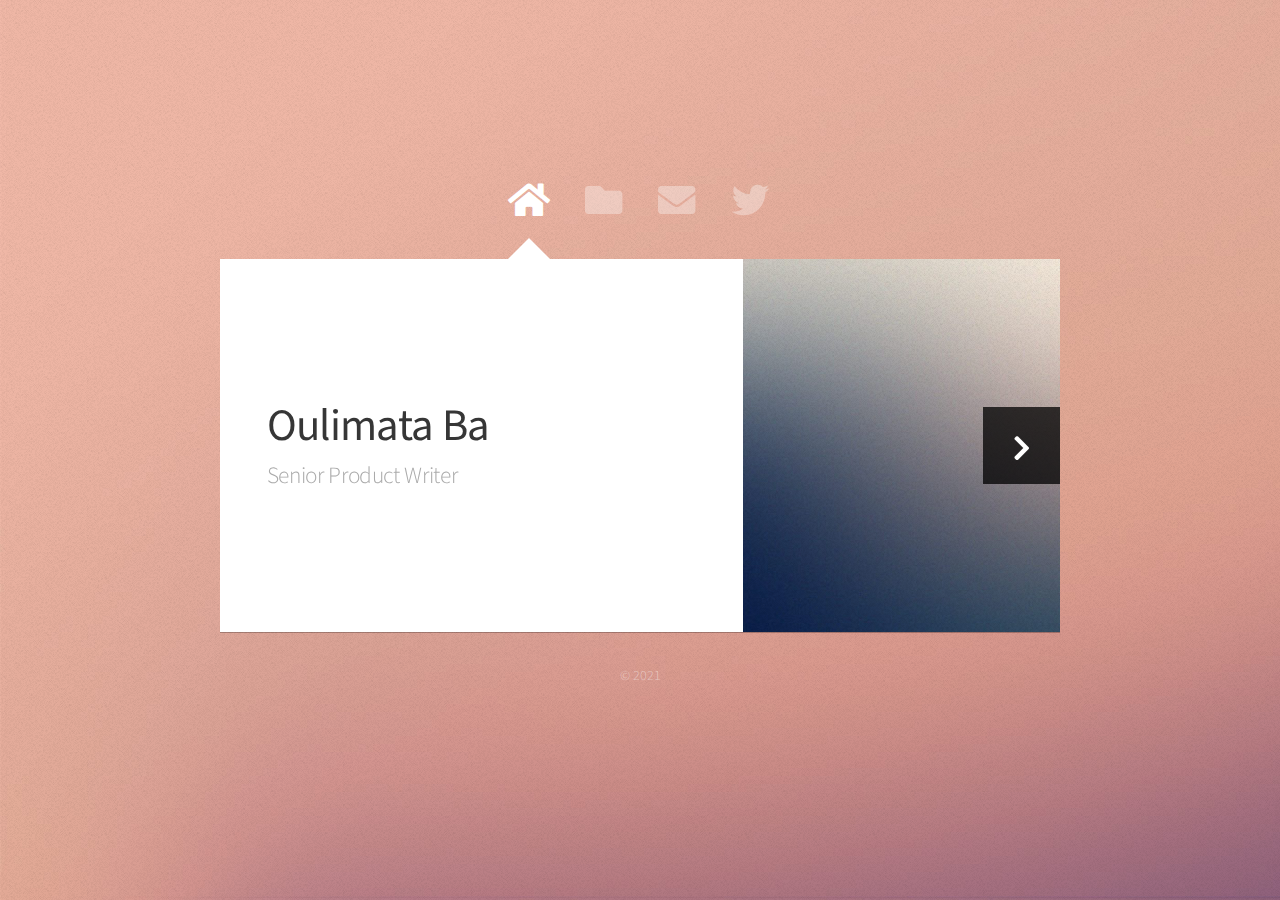
==== index.html @ 63176599 "first commit" ====
<!DOCTYPE HTML>
<html>
	<head>
		<title>Oulimata Ba</title>
		<meta charset="utf-8" />
		<meta name="viewport" content="width=device-width, initial-scale=1, user-scalable=no" />
		<link rel="stylesheet" href="assets/css/main.css" />
		<noscript><link rel="stylesheet" href="assets/css/noscript.css" /></noscript>
	</head>
	<body class="is-preload">

		<!-- Wrapper-->
			<div id="wrapper">

				<!-- Nav -->
					<nav id="nav">
						<a href="#" class="icon solid fa-home"><span>Home</span></a>
						<a href="#work" class="icon solid fa-folder"><span>Work</span></a>
						<a href="#contact" class="icon solid fa-envelope"><span>Contact</span></a>
						<a href="https://twitter.com/ajlkn" class="icon brands fa-twitter"><span>Twitter</span></a>
					</nav>

				<!-- Main -->
					<div id="main">

						<!-- Me -->
							<article id="home" class="panel intro">
								<header>
									<h1>Oulimata Ba</h1>
									<p>Senior Product Writer</p>
								</header>
								<a href="#work" class="jumplink pic">
									<span class="arrow icon solid fa-chevron-right"><span>See my work</span></span>
									<img src="images/me.jpg" alt="" />
								</a>
							</article>

						<!-- Work -->
							<article id="work" class="panel">
								<header>
									<h2>Work</h2>
								</header>
								<p>
									Phasellus enim sapien, blandit ullamcorper elementum eu, condimentum eu elit.
									Vestibulum ante ipsum primis in faucibus orci luctus et ultrices posuere cubilia
									luctus elit eget interdum.
								</p>
								<section>
									<div class="row">
										<div class="col-4 col-6-medium col-12-small">
											<a href="#" class="image fit"><img src="images/pic01.jpg" alt=""></a>
										</div>
										<div class="col-4 col-6-medium col-12-small">
											<a href="#" class="image fit"><img src="images/pic02.jpg" alt=""></a>
										</div>
										<div class="col-4 col-6-medium col-12-small">
											<a href="#" class="image fit"><img src="images/pic03.jpg" alt=""></a>
										</div>
										<div class="col-4 col-6-medium col-12-small">
											<a href="#" class="image fit"><img src="images/pic04.jpg" alt=""></a>
										</div>
										<div class="col-4 col-6-medium col-12-small">
											<a href="#" class="image fit"><img src="images/pic05.jpg" alt=""></a>
										</div>
										<div class="col-4 col-6-medium col-12-small">
											<a href="#" class="image fit"><img src="images/pic06.jpg" alt=""></a>
										</div>
										<div class="col-4 col-6-medium col-12-small">
											<a href="#" class="image fit"><img src="images/pic07.jpg" alt=""></a>
										</div>
										<div class="col-4 col-6-medium col-12-small">
											<a href="#" class="image fit"><img src="images/pic08.jpg" alt=""></a>
										</div>
										<div class="col-4 col-6-medium col-12-small">
											<a href="#" class="image fit"><img src="images/pic09.jpg" alt=""></a>
										</div>
										<div class="col-4 col-6-medium col-12-small">
											<a href="#" class="image fit"><img src="images/pic10.jpg" alt=""></a>
										</div>
										<div class="col-4 col-6-medium col-12-small">
											<a href="#" class="image fit"><img src="images/pic11.jpg" alt=""></a>
										</div>
										<div class="col-4 col-6-medium col-12-small">
											<a href="#" class="image fit"><img src="images/pic12.jpg" alt=""></a>
										</div>
									</div>
								</section>
							</article>

						<!-- Contact -->
							<article id="contact" class="panel">
								<header>
									<h2>Contact Me</h2>
								</header>
								<form action="#" method="post">
									<div>
										<div class="row">
											<div class="col-6 col-12-medium">
												<input type="text" name="name" placeholder="Name" />
											</div>
											<div class="col-6 col-12-medium">
												<input type="text" name="email" placeholder="Email" />
											</div>
											<div class="col-12">
												<input type="text" name="subject" placeholder="Subject" />
											</div>
											<div class="col-12">
												<textarea name="message" placeholder="Message" rows="6"></textarea>
											</div>
											<div class="col-12">
												<input type="submit" value="Send Message" />
											</div>
										</div>
									</div>
								</form>
							</article>

					</div>

				<!-- Footer -->
					<div id="footer">
						<ul class="copyright">
							<li>&copy; 2021</li>
						</ul>
					</div>

			</div>

		<!-- Scripts -->
			<script src="assets/js/jquery.min.js"></script>
			<script src="assets/js/browser.min.js"></script>
			<script src="assets/js/breakpoints.min.js"></script>
			<script src="assets/js/util.js"></script>
			<script src="assets/js/main.js"></script>

	</body>
</html>
---- assets/css/main.css ----
@import url("https://fonts.googleapis.com/css?family=Source+Sans+Pro:300,400,300italic,400italic");
@import url("fontawesome-all.min.css");


html, body, div, span, applet, object,
iframe, h1, h2, h3, h4, h5, h6, p, blockquote,
pre, a, abbr, acronym, address, big, cite,
code, del, dfn, em, img, ins, kbd, q, s, samp,
small, strike, strong, sub, sup, tt, var, b,
u, i, center, dl, dt, dd, ol, ul, li, fieldset,
form, label, legend, table, caption, tbody,
tfoot, thead, tr, th, td, article, aside,
canvas, details, embed, figure, figcaption,
footer, header, hgroup, menu, nav, output, ruby,
section, summary, time, mark, audio, video {
	margin: 0;
	padding: 0;
	border: 0;
	font-size: 100%;
	font: inherit;
	vertical-align: baseline;}

article, aside, details, figcaption, figure,
footer, header, hgroup, menu, nav, section {
	display: block;}

body {
	line-height: 1;
}

ol, ul {
	list-style: none;
}

blockquote, q {
	quotes: none;
}

	blockquote:before, blockquote:after, q:before, q:after {
		content: '';
		content: none;
	}

table {
	border-collapse: collapse;
	border-spacing: 0;
}

body {
	-webkit-text-size-adjust: none;
}

mark {
	background-color: transparent;
	color: inherit;
}

input::-moz-focus-inner {
	border: 0;
	padding: 0;
}

input, select, textarea {
	-moz-appearance: none;
	-webkit-appearance: none;
	-ms-appearance: none;
	appearance: none;
}

/* Row */

	.row {
		display: flex;
		flex-wrap: wrap;
		box-sizing: border-box;
		align-items: stretch;
	}

		.row > * {
			box-sizing: border-box;
		}

		.row.gtr-uniform > * > :last-child {
			margin-bottom: 0;
		}

		.row.aln-left {
			justify-content: flex-start;
		}

		.row.aln-center {
			justify-content: center;
		}

		.row.aln-right {
			justify-content: flex-end;
		}

		.row.aln-top {
			align-items: flex-start;
		}

		.row.aln-middle {
			align-items: center;
		}

		.row.aln-bottom {
			align-items: flex-end;
		}

		.row > .imp {
			order: -1;
		}

		.row > .col-1 {
			width: 8.33333%;
		}

		.row > .off-1 {
			margin-left: 8.33333%;
		}

		.row > .col-2 {
			width: 16.66667%;
		}

		.row > .off-2 {
			margin-left: 16.66667%;
		}

		.row > .col-3 {
			width: 25%;
		}

		.row > .off-3 {
			margin-left: 25%;
		}

		.row > .col-4 {
			width: 33.33333%;
		}

		.row > .off-4 {
			margin-left: 33.33333%;
		}

		.row > .col-5 {
			width: 41.66667%;
		}

		.row > .off-5 {
			margin-left: 41.66667%;
		}

		.row > .col-6 {
			width: 50%;
		}

		.row > .off-6 {
			margin-left: 50%;
		}

		.row > .col-7 {
			width: 58.33333%;
		}

		.row > .off-7 {
			margin-left: 58.33333%;
		}

		.row > .col-8 {
			width: 66.66667%;
		}

		.row > .off-8 {
			margin-left: 66.66667%;
		}

		.row > .col-9 {
			width: 75%;
		}

		.row > .off-9 {
			margin-left: 75%;
		}

		.row > .col-10 {
			width: 83.33333%;
		}

		.row > .off-10 {
			margin-left: 83.33333%;
		}

		.row > .col-11 {
			width: 91.66667%;
		}

		.row > .off-11 {
			margin-left: 91.66667%;
		}

		.row > .col-12 {
			width: 100%;
		}

		.row > .off-12 {
			margin-left: 100%;
		}

		.row.gtr-0 {
			margin-top: 0em;
			margin-left: 0em;
		}

			.row.gtr-0 > * {
				padding: 0em 0 0 0em;
			}

			.row.gtr-0.gtr-uniform {
				margin-top: 0em;
			}

				.row.gtr-0.gtr-uniform > * {
					padding-top: 0em;
				}

		.row.gtr-25 {
			margin-top: -0.3125em;
			margin-left: -0.3125em;
		}

			.row.gtr-25 > * {
				padding: 0.3125em 0 0 0.3125em;
			}

			.row.gtr-25.gtr-uniform {
				margin-top: -0.3125em;
			}

				.row.gtr-25.gtr-uniform > * {
					padding-top: 0.3125em;
				}

		.row.gtr-50 {
			margin-top: -0.625em;
			margin-left: -0.625em;
		}

			.row.gtr-50 > * {
				padding: 0.625em 0 0 0.625em;
			}

			.row.gtr-50.gtr-uniform {
				margin-top: -0.625em;
			}

				.row.gtr-50.gtr-uniform > * {
					padding-top: 0.625em;
				}

		.row {
			margin-top: -1.25em;
			margin-left: -1.25em;
		}

			.row > * {
				padding: 1.25em 0 0 1.25em;
			}

			.row.gtr-uniform {
				margin-top: -1.25em;
			}

				.row.gtr-uniform > * {
					padding-top: 1.25em;
				}

		.row.gtr-150 {
			margin-top: -1.875em;
			margin-left: -1.875em;
		}

			.row.gtr-150 > * {
				padding: 1.875em 0 0 1.875em;
			}

			.row.gtr-150.gtr-uniform {
				margin-top: -1.875em;
			}

				.row.gtr-150.gtr-uniform > * {
					padding-top: 1.875em;
				}

		.row.gtr-200 {
			margin-top: -2.5em;
			margin-left: -2.5em;
		}

			.row.gtr-200 > * {
				padding: 2.5em 0 0 2.5em;
			}

			.row.gtr-200.gtr-uniform {
				margin-top: -2.5em;
			}

				.row.gtr-200.gtr-uniform > * {
					padding-top: 2.5em;
				}

		@media screen and (max-width: 1680px) {

			.row {
				display: flex;
				flex-wrap: wrap;
				box-sizing: border-box;
				align-items: stretch;
			}

				.row > * {
					box-sizing: border-box;
				}

				.row.gtr-uniform > * > :last-child {
					margin-bottom: 0;
				}

				.row.aln-left {
					justify-content: flex-start;
				}

				.row.aln-center {
					justify-content: center;
				}

				.row.aln-right {
					justify-content: flex-end;
				}

				.row.aln-top {
					align-items: flex-start;
				}

				.row.aln-middle {
					align-items: center;
				}

				.row.aln-bottom {
					align-items: flex-end;
				}

				.row > .imp-xlarge {
					order: -1;
				}

				.row > .col-1-xlarge {
					width: 8.33333%;
				}

				.row > .off-1-xlarge {
					margin-left: 8.33333%;
				}

				.row > .col-2-xlarge {
					width: 16.66667%;
				}

				.row > .off-2-xlarge {
					margin-left: 16.66667%;
				}

				.row > .col-3-xlarge {
					width: 25%;
				}

				.row > .off-3-xlarge {
					margin-left: 25%;
				}

				.row > .col-4-xlarge {
					width: 33.33333%;
				}

				.row > .off-4-xlarge {
					margin-left: 33.33333%;
				}

				.row > .col-5-xlarge {
					width: 41.66667%;
				}

				.row > .off-5-xlarge {
					margin-left: 41.66667%;
				}

				.row > .col-6-xlarge {
					width: 50%;
				}

				.row > .off-6-xlarge {
					margin-left: 50%;
				}

				.row > .col-7-xlarge {
					width: 58.33333%;
				}

				.row > .off-7-xlarge {
					margin-left: 58.33333%;
				}

				.row > .col-8-xlarge {
					width: 66.66667%;
				}

				.row > .off-8-xlarge {
					margin-left: 66.66667%;
				}

				.row > .col-9-xlarge {
					width: 75%;
				}

				.row > .off-9-xlarge {
					margin-left: 75%;
				}

				.row > .col-10-xlarge {
					width: 83.33333%;
				}

				.row > .off-10-xlarge {
					margin-left: 83.33333%;
				}

				.row > .col-11-xlarge {
					width: 91.66667%;
				}

				.row > .off-11-xlarge {
					margin-left: 91.66667%;
				}

				.row > .col-12-xlarge {
					width: 100%;
				}

				.row > .off-12-xlarge {
					margin-left: 100%;
				}

				.row.gtr-0 {
					margin-top: 0em;
					margin-left: 0em;
				}

					.row.gtr-0 > * {
						padding: 0em 0 0 0em;
					}

					.row.gtr-0.gtr-uniform {
						margin-top: 0em;
					}

						.row.gtr-0.gtr-uniform > * {
							padding-top: 0em;
						}

				.row.gtr-25 {
					margin-top: -0.3125em;
					margin-left: -0.3125em;
				}

					.row.gtr-25 > * {
						padding: 0.3125em 0 0 0.3125em;
					}

					.row.gtr-25.gtr-uniform {
						margin-top: -0.3125em;
					}

						.row.gtr-25.gtr-uniform > * {
							padding-top: 0.3125em;
						}

				.row.gtr-50 {
					margin-top: -0.625em;
					margin-left: -0.625em;
				}

					.row.gtr-50 > * {
						padding: 0.625em 0 0 0.625em;
					}

					.row.gtr-50.gtr-uniform {
						margin-top: -0.625em;
					}

						.row.gtr-50.gtr-uniform > * {
							padding-top: 0.625em;
						}

				.row {
					margin-top: -1.25em;
					margin-left: -1.25em;
				}

					.row > * {
						padding: 1.25em 0 0 1.25em;
					}

					.row.gtr-uniform {
						margin-top: -1.25em;
					}

						.row.gtr-uniform > * {
							padding-top: 1.25em;
						}

				.row.gtr-150 {
					margin-top: -1.875em;
					margin-left: -1.875em;
				}

					.row.gtr-150 > * {
						padding: 1.875em 0 0 1.875em;
					}

					.row.gtr-150.gtr-uniform {
						margin-top: -1.875em;
					}

						.row.gtr-150.gtr-uniform > * {
							padding-top: 1.875em;
						}

				.row.gtr-200 {
					margin-top: -2.5em;
					margin-left: -2.5em;
				}

					.row.gtr-200 > * {
						padding: 2.5em 0 0 2.5em;
					}

					.row.gtr-200.gtr-uniform {
						margin-top: -2.5em;
					}

						.row.gtr-200.gtr-uniform > * {
							padding-top: 2.5em;
						}

		}

		@media screen and (max-width: 1280px) {

			.row {
				display: flex;
				flex-wrap: wrap;
				box-sizing: border-box;
				align-items: stretch;
			}

				.row > * {
					box-sizing: border-box;
				}

				.row.gtr-uniform > * > :last-child {
					margin-bottom: 0;
				}

				.row.aln-left {
					justify-content: flex-start;
				}

				.row.aln-center {
					justify-content: center;
				}

				.row.aln-right {
					justify-content: flex-end;
				}

				.row.aln-top {
					align-items: flex-start;
				}

				.row.aln-middle {
					align-items: center;
				}

				.row.aln-bottom {
					align-items: flex-end;
				}

				.row > .imp-large {
					order: -1;
				}

				.row > .col-1-large {
					width: 8.33333%;
				}

				.row > .off-1-large {
					margin-left: 8.33333%;
				}

				.row > .col-2-large {
					width: 16.66667%;
				}

				.row > .off-2-large {
					margin-left: 16.66667%;
				}

				.row > .col-3-large {
					width: 25%;
				}

				.row > .off-3-large {
					margin-left: 25%;
				}

				.row > .col-4-large {
					width: 33.33333%;
				}

				.row > .off-4-large {
					margin-left: 33.33333%;
				}

				.row > .col-5-large {
					width: 41.66667%;
				}

				.row > .off-5-large {
					margin-left: 41.66667%;
				}

				.row > .col-6-large {
					width: 50%;
				}

				.row > .off-6-large {
					margin-left: 50%;
				}

				.row > .col-7-large {
					width: 58.33333%;
				}

				.row > .off-7-large {
					margin-left: 58.33333%;
				}

				.row > .col-8-large {
					width: 66.66667%;
				}

				.row > .off-8-large {
					margin-left: 66.66667%;
				}

				.row > .col-9-large {
					width: 75%;
				}

				.row > .off-9-large {
					margin-left: 75%;
				}

				.row > .col-10-large {
					width: 83.33333%;
				}

				.row > .off-10-large {
					margin-left: 83.33333%;
				}

				.row > .col-11-large {
					width: 91.66667%;
				}

				.row > .off-11-large {
					margin-left: 91.66667%;
				}

				.row > .col-12-large {
					width: 100%;
				}

				.row > .off-12-large {
					margin-left: 100%;
				}

				.row.gtr-0 {
					margin-top: 0em;
					margin-left: 0em;
				}

					.row.gtr-0 > * {
						padding: 0em 0 0 0em;
					}

					.row.gtr-0.gtr-uniform {
						margin-top: 0em;
					}

						.row.gtr-0.gtr-uniform > * {
							padding-top: 0em;
						}

				.row.gtr-25 {
					margin-top: -0.3125em;
					margin-left: -0.3125em;
				}

					.row.gtr-25 > * {
						padding: 0.3125em 0 0 0.3125em;
					}

					.row.gtr-25.gtr-uniform {
						margin-top: -0.3125em;
					}

						.row.gtr-25.gtr-uniform > * {
							padding-top: 0.3125em;
						}

				.row.gtr-50 {
					margin-top: -0.625em;
					margin-left: -0.625em;
				}

					.row.gtr-50 > * {
						padding: 0.625em 0 0 0.625em;
					}

					.row.gtr-50.gtr-uniform {
						margin-top: -0.625em;
					}

						.row.gtr-50.gtr-uniform > * {
							padding-top: 0.625em;
						}

				.row {
					margin-top: -1.25em;
					margin-left: -1.25em;
				}

					.row > * {
						padding: 1.25em 0 0 1.25em;
					}

					.row.gtr-uniform {
						margin-top: -1.25em;
					}

						.row.gtr-uniform > * {
							padding-top: 1.25em;
						}

				.row.gtr-150 {
					margin-top: -1.875em;
					margin-left: -1.875em;
				}

					.row.gtr-150 > * {
						padding: 1.875em 0 0 1.875em;
					}

					.row.gtr-150.gtr-uniform {
						margin-top: -1.875em;
					}

						.row.gtr-150.gtr-uniform > * {
							padding-top: 1.875em;
						}

				.row.gtr-200 {
					margin-top: -2.5em;
					margin-left: -2.5em;
				}

					.row.gtr-200 > * {
						padding: 2.5em 0 0 2.5em;
					}

					.row.gtr-200.gtr-uniform {
						margin-top: -2.5em;
					}

						.row.gtr-200.gtr-uniform > * {
							padding-top: 2.5em;
						}

		}

		@media screen and (max-width: 980px) {

			.row {
				display: flex;
				flex-wrap: wrap;
				box-sizing: border-box;
				align-items: stretch;
			}

				.row > * {
					box-sizing: border-box;
				}

				.row.gtr-uniform > * > :last-child {
					margin-bottom: 0;
				}

				.row.aln-left {
					justify-content: flex-start;
				}

				.row.aln-center {
					justify-content: center;
				}

				.row.aln-right {
					justify-content: flex-end;
				}

				.row.aln-top {
					align-items: flex-start;
				}

				.row.aln-middle {
					align-items: center;
				}

				.row.aln-bottom {
					align-items: flex-end;
				}

				.row > .imp-medium {
					order: -1;
				}

				.row > .col-1-medium {
					width: 8.33333%;
				}

				.row > .off-1-medium {
					margin-left: 8.33333%;
				}

				.row > .col-2-medium {
					width: 16.66667%;
				}

				.row > .off-2-medium {
					margin-left: 16.66667%;
				}

				.row > .col-3-medium {
					width: 25%;
				}

				.row > .off-3-medium {
					margin-left: 25%;
				}

				.row > .col-4-medium {
					width: 33.33333%;
				}

				.row > .off-4-medium {
					margin-left: 33.33333%;
				}

				.row > .col-5-medium {
					width: 41.66667%;
				}

				.row > .off-5-medium {
					margin-left: 41.66667%;
				}

				.row > .col-6-medium {
					width: 50%;
				}

				.row > .off-6-medium {
					margin-left: 50%;
				}

				.row > .col-7-medium {
					width: 58.33333%;
				}

				.row > .off-7-medium {
					margin-left: 58.33333%;
				}

				.row > .col-8-medium {
					width: 66.66667%;
				}

				.row > .off-8-medium {
					margin-left: 66.66667%;
				}

				.row > .col-9-medium {
					width: 75%;
				}

				.row > .off-9-medium {
					margin-left: 75%;
				}

				.row > .col-10-medium {
					width: 83.33333%;
				}

				.row > .off-10-medium {
					margin-left: 83.33333%;
				}

				.row > .col-11-medium {
					width: 91.66667%;
				}

				.row > .off-11-medium {
					margin-left: 91.66667%;
				}

				.row > .col-12-medium {
					width: 100%;
				}

				.row > .off-12-medium {
					margin-left: 100%;
				}

				.row.gtr-0 {
					margin-top: 0em;
					margin-left: 0em;
				}

					.row.gtr-0 > * {
						padding: 0em 0 0 0em;
					}

					.row.gtr-0.gtr-uniform {
						margin-top: 0em;
					}

						.row.gtr-0.gtr-uniform > * {
							padding-top: 0em;
						}

				.row.gtr-25 {
					margin-top: -0.3125em;
					margin-left: -0.3125em;
				}

					.row.gtr-25 > * {
						padding: 0.3125em 0 0 0.3125em;
					}

					.row.gtr-25.gtr-uniform {
						margin-top: -0.3125em;
					}

						.row.gtr-25.gtr-uniform > * {
							padding-top: 0.3125em;
						}

				.row.gtr-50 {
					margin-top: -0.625em;
					margin-left: -0.625em;
				}

					.row.gtr-50 > * {
						padding: 0.625em 0 0 0.625em;
					}

					.row.gtr-50.gtr-uniform {
						margin-top: -0.625em;
					}

						.row.gtr-50.gtr-uniform > * {
							padding-top: 0.625em;
						}

				.row {
					margin-top: -1.25em;
					margin-left: -1.25em;
				}

					.row > * {
						padding: 1.25em 0 0 1.25em;
					}

					.row.gtr-uniform {
						margin-top: -1.25em;
					}

						.row.gtr-uniform > * {
							padding-top: 1.25em;
						}

				.row.gtr-150 {
					margin-top: -1.875em;
					margin-left: -1.875em;
				}

					.row.gtr-150 > * {
						padding: 1.875em 0 0 1.875em;
					}

					.row.gtr-150.gtr-uniform {
						margin-top: -1.875em;
					}

						.row.gtr-150.gtr-uniform > * {
							padding-top: 1.875em;
						}

				.row.gtr-200 {
					margin-top: -2.5em;
					margin-left: -2.5em;
				}

					.row.gtr-200 > * {
						padding: 2.5em 0 0 2.5em;
					}

					.row.gtr-200.gtr-uniform {
						margin-top: -2.5em;
					}

						.row.gtr-200.gtr-uniform > * {
							padding-top: 2.5em;
						}

		}

		@media screen and (max-width: 736px) {

			.row {
				display: flex;
				flex-wrap: wrap;
				box-sizing: border-box;
				align-items: stretch;
			}

				.row > * {
					box-sizing: border-box;
				}

				.row.gtr-uniform > * > :last-child {
					margin-bottom: 0;
				}

				.row.aln-left {
					justify-content: flex-start;
				}

				.row.aln-center {
					justify-content: center;
				}

				.row.aln-right {
					justify-content: flex-end;
				}

				.row.aln-top {
					align-items: flex-start;
				}

				.row.aln-middle {
					align-items: center;
				}

				.row.aln-bottom {
					align-items: flex-end;
				}

				.row > .imp-small {
					order: -1;
				}

				.row > .col-1-small {
					width: 8.33333%;
				}

				.row > .off-1-small {
					margin-left: 8.33333%;
				}

				.row > .col-2-small {
					width: 16.66667%;
				}

				.row > .off-2-small {
					margin-left: 16.66667%;
				}

				.row > .col-3-small {
					width: 25%;
				}

				.row > .off-3-small {
					margin-left: 25%;
				}

				.row > .col-4-small {
					width: 33.33333%;
				}

				.row > .off-4-small {
					margin-left: 33.33333%;
				}

				.row > .col-5-small {
					width: 41.66667%;
				}

				.row > .off-5-small {
					margin-left: 41.66667%;
				}

				.row > .col-6-small {
					width: 50%;
				}

				.row > .off-6-small {
					margin-left: 50%;
				}

				.row > .col-7-small {
					width: 58.33333%;
				}

				.row > .off-7-small {
					margin-left: 58.33333%;
				}

				.row > .col-8-small {
					width: 66.66667%;
				}

				.row > .off-8-small {
					margin-left: 66.66667%;
				}

				.row > .col-9-small {
					width: 75%;
				}

				.row > .off-9-small {
					margin-left: 75%;
				}

				.row > .col-10-small {
					width: 83.33333%;
				}

				.row > .off-10-small {
					margin-left: 83.33333%;
				}

				.row > .col-11-small {
					width: 91.66667%;
				}

				.row > .off-11-small {
					margin-left: 91.66667%;
				}

				.row > .col-12-small {
					width: 100%;
				}

				.row > .off-12-small {
					margin-left: 100%;
				}

				.row.gtr-0 {
					margin-top: 0em;
					margin-left: 0em;
				}

					.row.gtr-0 > * {
						padding: 0em 0 0 0em;
					}

					.row.gtr-0.gtr-uniform {
						margin-top: 0em;
					}

						.row.gtr-0.gtr-uniform > * {
							padding-top: 0em;
						}

				.row.gtr-25 {
					margin-top: -0.3125em;
					margin-left: -0.3125em;
				}

					.row.gtr-25 > * {
						padding: 0.3125em 0 0 0.3125em;
					}

					.row.gtr-25.gtr-uniform {
						margin-top: -0.3125em;
					}

						.row.gtr-25.gtr-uniform > * {
							padding-top: 0.3125em;
						}

				.row.gtr-50 {
					margin-top: -0.625em;
					margin-left: -0.625em;
				}

					.row.gtr-50 > * {
						padding: 0.625em 0 0 0.625em;
					}

					.row.gtr-50.gtr-uniform {
						margin-top: -0.625em;
					}

						.row.gtr-50.gtr-uniform > * {
							padding-top: 0.625em;
						}

				.row {
					margin-top: -1.25em;
					margin-left: -1.25em;
				}

					.row > * {
						padding: 1.25em 0 0 1.25em;
					}

					.row.gtr-uniform {
						margin-top: -1.25em;
					}

						.row.gtr-uniform > * {
							padding-top: 1.25em;
						}

				.row.gtr-150 {
					margin-top: -1.875em;
					margin-left: -1.875em;
				}

					.row.gtr-150 > * {
						padding: 1.875em 0 0 1.875em;
					}

					.row.gtr-150.gtr-uniform {
						margin-top: -1.875em;
					}

						.row.gtr-150.gtr-uniform > * {
							padding-top: 1.875em;
						}

				.row.gtr-200 {
					margin-top: -2.5em;
					margin-left: -2.5em;
				}

					.row.gtr-200 > * {
						padding: 2.5em 0 0 2.5em;
					}

					.row.gtr-200.gtr-uniform {
						margin-top: -2.5em;
					}

						.row.gtr-200.gtr-uniform > * {
							padding-top: 2.5em;
						}

		}

/* Basic */

	html {
		box-sizing: border-box;
	}

	*, *:before, *:after {
		box-sizing: inherit;
	}

	body {
		background-image: url("images/overlay.png"), url("images/bg.jpg");
		background-repeat: repeat, no-repeat;
		background-size: auto, 100% 100%;
		background-attachment: fixed;
		overflow-y: scroll;
	}

		body.is-preload *, body.is-preload *:before, body.is-preload *:after {
			-moz-animation: none !important;
			-webkit-animation: none !important;
			-ms-animation: none !important;
			animation: none !important;
			-moz-transition: none !important;
			-webkit-transition: none !important;
			-ms-transition: none !important;
			transition: none !important;
		}

	body, input, textarea, select {
		font-family: 'Source Sans Pro', sans-serif;
		font-weight: 300;
		color: #777777;
		font-size: 20pt;
		line-height: 1.75em;
	}

		@media screen and (max-width: 1680px) {

			body, input, textarea, select {
				font-size: 15pt;
			}

		}

		@media screen and (max-width: 1280px) {

			body, input, textarea, select {
				font-size: 14pt;
			}

		}

		@media screen and (max-width: 736px) {

			body, input, textarea, select {
				font-size: 12pt;
			}

		}

		@media screen and (max-width: 360px) {

			body, input, textarea, select {
				font-size: 11pt;
			}

		}

	strong, b, h1, h2, h3, h4, h5, h6 {
		font-weight: 400;
		color: #363636;
	}

	h1 {
		font-size: 2.4em;
		letter-spacing: -0.015em;
	}

	h2 {
		font-size: 1.8em;
		letter-spacing: -0.015em;
	}

	h3, h4, h5, h6 {
		font-size: 1.25em;
		letter-spacing: -0.015em;
	}

	@media screen and (max-width: 736px) {

		h1 {
			font-size: 1.75em;
		}

		h2 {
			font-size: 1.375em;
		}

		h3, h4, h5, h6 {
			font-size: 1em;
		}

	}

	blockquote {
		border-left: solid 0.5em #ddd;
		padding: 1em 0 1em 2em;
		font-style: italic;
	}

	em, i {
		font-style: italic;
	}

	hr {
		border: 0;
		border-top: solid 1px #ddd;
		padding: 1.5em 0 0 0;
		margin: 1.75em 0 0 0;
	}

	sub {
		position: relative;
		top: 0.5em;
		font-size: 0.8em;
	}

	sup {
		position: relative;
		top: -0.5em;
		font-size: 0.8em;
	}

	br.clear {
		clear: both;
	}

	p, ul, ol, dl, table, blockquote, form {
		margin-bottom: 2em;
	}

/* Table */

	table {
		width: 100%;
	}

		table.default tbody tr {
			border-bottom: solid 1px #f4f4f4;
		}

		table.default td {
			padding: 0.5em 1em 0.5em 1em;
		}

		table.default th {
			text-align: left;
			font-weight: 400;
			padding: 0.5em 1em 0.5em 1em;
		}

		table.default thead {
			border-bottom: solid 2px #f4f4f4;
		}

/* Form */

	form label {
		display: block;
		font-weight: 400;
		color: #363636;
		margin: 0 0 1em 0;
	}

	form input[type="text"],
	form input[type="email"],
	form input[type="password"],
	form select,
	form textarea {
		-webkit-appearance: none;
		border: 0;
		background: #f4f4f4;
		padding: 0.75em;
		width: 100%;
		-moz-transition: background-color .25s ease-in-out;
		-webkit-transition: background-color .25s ease-in-out;
		-ms-transition: background-color .25s ease-in-out;
		transition: background-color .25s ease-in-out;
	}

		form input[type="text"]:focus,
		form input[type="email"]:focus,
		form input[type="password"]:focus,
		form select:focus,
		form textarea:focus {
			background: #f8f8f8;
		}

	form input[type="text"],
	form input[type="email"],
	form input[type="password"],
	form select {
		line-height: 1.35em;
	}

	form ::-webkit-input-placeholder {
		color: #999;
	}

	form :-moz-placeholder {
		color: #999;
	}

	form ::-moz-placeholder {
		color: #999;
	}

	form :-ms-input-placeholder {
		color: #999;
	}

/* Section/Article */

	section, article {
		margin-bottom: 3em;
	}

		section > :last-child, section:last-child, article > :last-child, article:last-child {
			margin-bottom: 0;
		}

	header {
		margin: 0 0 1.5em 0;
	}

		header > p {
			margin: 0.5em 0 0 0;
			color: #aaa;
		}

		@media screen and (max-width: 736px) {

			header {
				margin: 0 0 1em 0;
			}

		}

/* Image */

	.image {
		display: inline-block;
	}

		.image img {
			display: block;
			width: 100%;
		}

		.image.fit {
			display: block;
			width: 100%;
		}

		.image.featured {
			display: block;
			width: 100%;
			margin: 0 0 2em 0;
		}

		.image.left {
			float: left;
			margin: 0 2em 2em 0;
		}

		.image.centered {
			display: block;
			margin: 0 0 2em 0;
		}

			.image.centered img {
				margin: 0 auto;
				width: auto;
			}

/* Button */

	input[type="button"],
	input[type="submit"],
	input[type="reset"],
	button,
	.button {
		-moz-transition: background-color .25s ease-in-out;
		-webkit-transition: background-color .25s ease-in-out;
		-ms-transition: background-color .25s ease-in-out;
		transition: background-color .25s ease-in-out;
		-webkit-appearance: none;
		display: inline-block;
		background-color: #222222;
		color: #ffffff;
		border: 0;
		cursor: pointer;
		outline: 0;
		padding: 0.7em 1.5em 0.7em 1.5em;
	}

		input[type="button"]:hover,
		input[type="submit"]:hover,
		input[type="reset"]:hover,
		button:hover,
		.button:hover {
			background-color: #333333;
		}

		input[type="button"]:active,
		input[type="submit"]:active,
		input[type="reset"]:active,
		button:active,
		.button:active {
			background-color: #444444;
		}

		input[type="button"].alt,
		input[type="submit"].alt,
		input[type="reset"].alt,
		button.alt,
		.button.alt {
			background-color: #777777;
		}

			input[type="button"].alt:hover,
			input[type="submit"].alt:hover,
			input[type="reset"].alt:hover,
			button.alt:hover,
			.button.alt:hover {
				background-color: #888888;
			}

			input[type="button"].alt:active,
			input[type="submit"].alt:active,
			input[type="reset"].alt:active,
			button.alt:active,
			.button.alt:active {
				background-color: #999999;
			}

		input[type="button"].small,
		input[type="submit"].small,
		input[type="reset"].small,
		button.small,
		.button.small {
			font-size: 0.75em;
		}

		input[type="button"].large,
		input[type="submit"].large,
		input[type="reset"].large,
		button.large,
		.button.large {
			font-size: 1.25em;
			padding: 0.5em 1.25em 0.5em 1.25em;
		}

		input[type="button"].xlarge,
		input[type="submit"].xlarge,
		input[type="reset"].xlarge,
		button.xlarge,
		.button.xlarge {
			font-size: 1.5em;
			padding: 0.5em 1.25em 0.5em 1.25em;
		}

		@media screen and (max-width: 736px) {

			input[type="button"],
			input[type="submit"],
			input[type="reset"],
			button,
			.button {
				width: 100%;
			}

		}

/* List */

	ul {
		list-style: disc;
		padding-left: 1em;
	}

		ul li {
			padding-left: 0.5em;
		}

	ol {
		list-style: decimal;
		padding-left: 1.25em;
	}

		ol li {
			padding-left: 0.25em;
		}

/* Actions */

	ul.actions {
		list-style: none;
		padding-left: 0;
	}

		ul.actions li {
			display: inline-block;
			padding-left: 0;
			margin: 0 0 0 0.5em;
		}

			ul.actions li:first-child {
				margin-left: 0;
			}

		@media screen and (max-width: 736px) {

			ul.actions li {
				display: block;
				margin: 0.75em 0 0 0;
			}

				ul.actions li:first-child {
					margin-top: 0;
				}

		}

/* Icons */

	.icon {
		text-decoration: none;
		position: relative;
		text-decoration: none;
	}

		.icon:before {
			-moz-osx-font-smoothing: grayscale;
			-webkit-font-smoothing: antialiased;
			display: inline-block;
			font-style: normal;
			font-variant: normal;
			text-rendering: auto;
			line-height: 1;
			text-transform: none !important;
			font-family: 'Font Awesome 5 Free';
			font-weight: 400;
		}

		.icon.solid:before {
			font-weight: 900;
		}

		.icon.brands:before {
			font-family: 'Font Awesome 5 Brands';
		}

		.icon:before {
			line-height: inherit;
		}

		.icon > .label {
			display: none;
		}

/* Nav */

	#nav {
		text-align: center;
		height: 4.25em;
		cursor: default;
	}

		#nav a {
			position: relative;
			display: inline-block;
			color: #ffffff;
			width: 1em;
			height: 1em;
			line-height: 0.9em;
			font-size: 2.5em;
			margin: 0 0.25em 0 0.25em;
			opacity: 0.35;
			outline: 0;
			-moz-transition: opacity .25s ease-in-out;
			-webkit-transition: opacity .25s ease-in-out;
			-ms-transition: opacity .25s ease-in-out;
			transition: opacity .25s ease-in-out;
		}

			#nav a.icon:before {
				padding-right: 0;
			}

			#nav a:before {
				font-size: 0.8em;
			}

			#nav a:after {
				content: '';
				display: block;
				position: absolute;
				left: 50%;
				bottom: -0.75em;
				margin-left: -0.5em;
				border-bottom: solid 0em #ffffff;
				border-left: solid 0.5em transparent;
				border-right: solid 0.5em transparent;
				-moz-transition: border-bottom-width .25s ease-in-out;
				-webkit-transition: border-bottom-width .25s ease-in-out;
				-ms-transition: border-bottom-width .25s ease-in-out;
				transition: border-bottom-width .25s ease-in-out;
			}

			#nav a span {
				display: block;
				position: absolute;
				background: #222222;
				color: #ffffff;
				top: -2.75em;
				font-size: 0.3em;
				height: 2.25em;
				line-height: 2.25em;
				left: 50%;
				opacity: 0;
				-moz-transition: opacity .25s ease-in-out;
				-webkit-transition: opacity .25s ease-in-out;
				-ms-transition: opacity .25s ease-in-out;
				transition: opacity .25s ease-in-out;
				width: 5.5em;
				margin-left: -2.75em;
			}

				#nav a span:after {
					content: '';
					display: block;
					position: absolute;
					bottom: -0.4em;
					left: 50%;
					margin-left: -0.6em;
					border-top: solid 0.6em #222222;
					border-left: solid 0.6em transparent;
					border-right: solid 0.6em transparent;
				}

			#nav a:hover {
				opacity: 1.0;
			}

				#nav a:hover span {
					opacity: 1.0;
				}

			#nav a.active {
				opacity: 1.0;
			}

				#nav a.active:after {
					border-bottom-width: 0.5em;
				}

		@media screen and (max-width: 980px) {

			#nav a span {
				display: none;
			}

		}

/* Wrapper */

	#wrapper {
		width: 45em;
		margin: 0 auto;
		min-height: 100vh;
		max-width: 100%;
		padding: 4em 0;
		display: -moz-flex;
		display: -webkit-flex;
		display: -ms-flex;
		display: flex;
		-moz-flex-direction: column;
		-webkit-flex-direction: column;
		-ms-flex-direction: column;
		flex-direction: column;
		-moz-align-items: center;
		-webkit-align-items: center;
		-ms-align-items: center;
		align-items: center;
		-moz-justify-content: center;
		-webkit-justify-content: center;
		-ms-justify-content: center;
		justify-content: center;
		-moz-transition: opacity 1s ease-in-out;
		-webkit-transition: opacity 1s ease-in-out;
		-ms-transition: opacity 1s ease-in-out;
		transition: opacity 1s ease-in-out;
	}

		body.is-preload #wrapper {
			opacity: 0;
		}

		@media screen and (max-width: 1280px) {

			#wrapper {
				padding: 3em 0;
				max-width: calc(100% - 6em);
			}

		}

		@media screen and (max-width: 980px) {

			#wrapper {
				padding: 1.5em 0;
				max-width: calc(100% - 8em);
			}

		}

		@media screen and (max-width: 736px) {

			#wrapper {
				padding: 1em 0;
				max-width: calc(100% - 2em);
			}

		}

		@media screen and (max-width: 360px) {

			#wrapper {
				padding: 1em 0;
				max-width: 100%;
			}

		}

/* Main */

	#main {
		position: relative;
		overflow: hidden;
		width: 100%;
		background: #ffffff;
		box-shadow: 0px 1px 0px 0px rgba(0, 0, 0, 0.25);
		-moz-transition: min-height 0.5s ease-in-out, max-height 0.5s ease-in-out;
		-webkit-transition: min-height 0.5s ease-in-out, max-height 0.5s ease-in-out;
		-ms-transition: min-height 0.5s ease-in-out, max-height 0.5s ease-in-out;
		transition: min-height 0.5s ease-in-out, max-height 0.5s ease-in-out;
	}

		#main > .panel {
			-moz-transition: opacity 0.25s ease-in-out;
			-webkit-transition: opacity 0.25s ease-in-out;
			-ms-transition: opacity 0.25s ease-in-out;
			transition: opacity 0.25s ease-in-out;
			margin-bottom: 0;
			position: relative;
			padding: 3.5em 2.5em 2.5em 2.5em;
			width: 100%;
		}

			#main > .panel.inactive {
				opacity: 0;
			}

			@media screen and (max-width: 736px) {

				#main > .panel {
					padding: 2em 1.5em 1.5em 1.5em;
				}

			}

			#main > .panel.intro {
				padding: 0;
				height: 20em;
				display: -moz-flex;
				display: -webkit-flex;
				display: -ms-flex;
				display: flex;
				-moz-flex-direction: row;
				-webkit-flex-direction: row;
				-ms-flex-direction: row;
				flex-direction: row;
				-moz-align-items: center;
				-webkit-align-items: center;
				-ms-align-items: center;
				align-items: center;
			}

				#main > .panel.intro .pic {
					text-decoration: none;
					position: relative;
					-moz-flex-grow: 0;
					-webkit-flex-grow: 0;
					-ms-flex-grow: 0;
					flex-grow: 0;
					-moz-flex-shrink: 0;
					-webkit-flex-shrink: 0;
					-ms-flex-shrink: 0;
					flex-shrink: 0;
					width: 17em;
					height: 100%;
				}

					#main > .panel.intro .pic:before {
						content: '';
						position: absolute;
						top: 0;
						left: 0;
						background: url("images/overlay.png");
						width: 100%;
						height: 100%;
						z-index: 1;
					}

					#main > .panel.intro .pic img {
						position: relative;
						display: block;
						position: absolute;
						top: 0;
						left: 0;
						width: 100%;
						height: 100%;
						-moz-object-fit: cover;
						-webkit-object-fit: cover;
						-ms-object-fit: cover;
						object-fit: cover;
						-moz-object-position: center;
						-webkit-object-position: center;
						-ms-object-position: center;
						object-position: center;
					}

					#main > .panel.intro .pic .arrow {
						display: block;
						position: absolute;
						right: 0;
						top: 50%;
						margin-top: -1.375em;
						width: 2.75em;
						height: 2.75em;
						background: #000;
						background: rgba(0, 0, 0, 0.75);
						color: #ffffff;
						text-align: center;
						line-height: 2.75em;
						font-size: 1.5em;
						z-index: 1;
						-moz-transition: width .15s ease-in-out, padding-right .15s ease-in-out;
						-webkit-transition: width .15s ease-in-out, padding-right .15s ease-in-out;
						-ms-transition: width .15s ease-in-out, padding-right .15s ease-in-out;
						transition: width .15s ease-in-out, padding-right .15s ease-in-out;
					}

						#main > .panel.intro .pic .arrow:before {
							position: relative;
							padding-right: 0;
							top: 0.125em;
						}

						#main > .panel.intro .pic .arrow span {
							display: block;
							text-indent: -9999px;
						}

					#main > .panel.intro .pic:hover .arrow {
						width: 3em;
						padding-right: 0.25em;
					}

				#main > .panel.intro header {
					-moz-flex-grow: 1;
					-webkit-flex-grow: 1;
					-ms-flex-grow: 1;
					flex-grow: 1;
					-moz-flex-shrink: 1;
					-webkit-flex-shrink: 1;
					-ms-flex-shrink: 1;
					flex-shrink: 1;
					padding: 3.5em 2.5em;
					margin-bottom: 0;
					width: 100%;
				}

					#main > .panel.intro header h1 {
						line-height: 1.25em;
						margin-bottom: 0;
					}

					#main > .panel.intro header p {
						letter-spacing: -0.015em;
						font-size: 1.25em;
						margin: 0.25em 0 0 0;
					}

				@media screen and (max-width: 980px) {

					#main > .panel.intro {
						-moz-flex-direction: column;
						-webkit-flex-direction: column;
						-ms-flex-direction: column;
						flex-direction: column;
						height: auto;
					}

						#main > .panel.intro .pic {
							height: 25em;
							width: 100%;
						}

						#main > .panel.intro header {
							padding: 4em;
							text-align: center;
						}

				}

				@media screen and (max-width: 736px) {

					#main > .panel.intro .pic {
						height: 20em;
					}

					#main > .panel.intro header {
						padding: 2.75em 2em 2.5em 2em;
					}

						#main > .panel.intro header p {
							font-size: 1em;
							margin: 0.25em 0 0 0;
						}

				}

/* Footer */

	#footer {
		color: rgba(255, 255, 255, 0.45);
		text-align: center;
		padding: 2em 0 0 0;
		font-size: 0.75em;
	}

		#footer a {
			color: #ddd;
			color: rgba(255, 255, 255, 0.65);
			-moz-transition: color .25s ease-in-out;
			-webkit-transition: color .25s ease-in-out;
			-ms-transition: color .25s ease-in-out;
			transition: color .25s ease-in-out;
		}

			#footer a:hover {
				color: white;
			}

		#footer .copyright {
			list-style: none;
			padding-left: 0;
		}

			#footer .copyright li {
				display: inline-block;
				padding-left: 1em;
				margin-left: 1em;
				border-left: solid 1px rgba(255, 255, 255, 0.25);
				line-height: 1;
			}

				#footer .copyright li:first-child {
					padding-left: 0;
					margin-left: 0;
					border-left: 0;
				}

		@media screen and (max-width: 736px) {

			#footer .copyright li {
				padding-left: 0.5em;
				margin-left: 0.5em;
			}

		}
---- assets/css/noscript.css ----
/* Wrapper */

	#wrapper {
		opacity: 1 !important;
	}

/* Nav */

	#nav a {
		opacity: 1.0;
	}

		#nav a:before, #nav a:after {
			display: none;
		}

		#nav a span {
			top: 0;
			opacity: 1.0;
		}

			#nav a span:after {
				display: none;
			}

/* Main */

	#main {
		background: none;
		box-shadow: none;
	}

		#main > .panel {
			background: #ffffff;
			margin-bottom: 2em;
		}

			#main > .panel:last-child {
				margin-bottom: 0;
			}
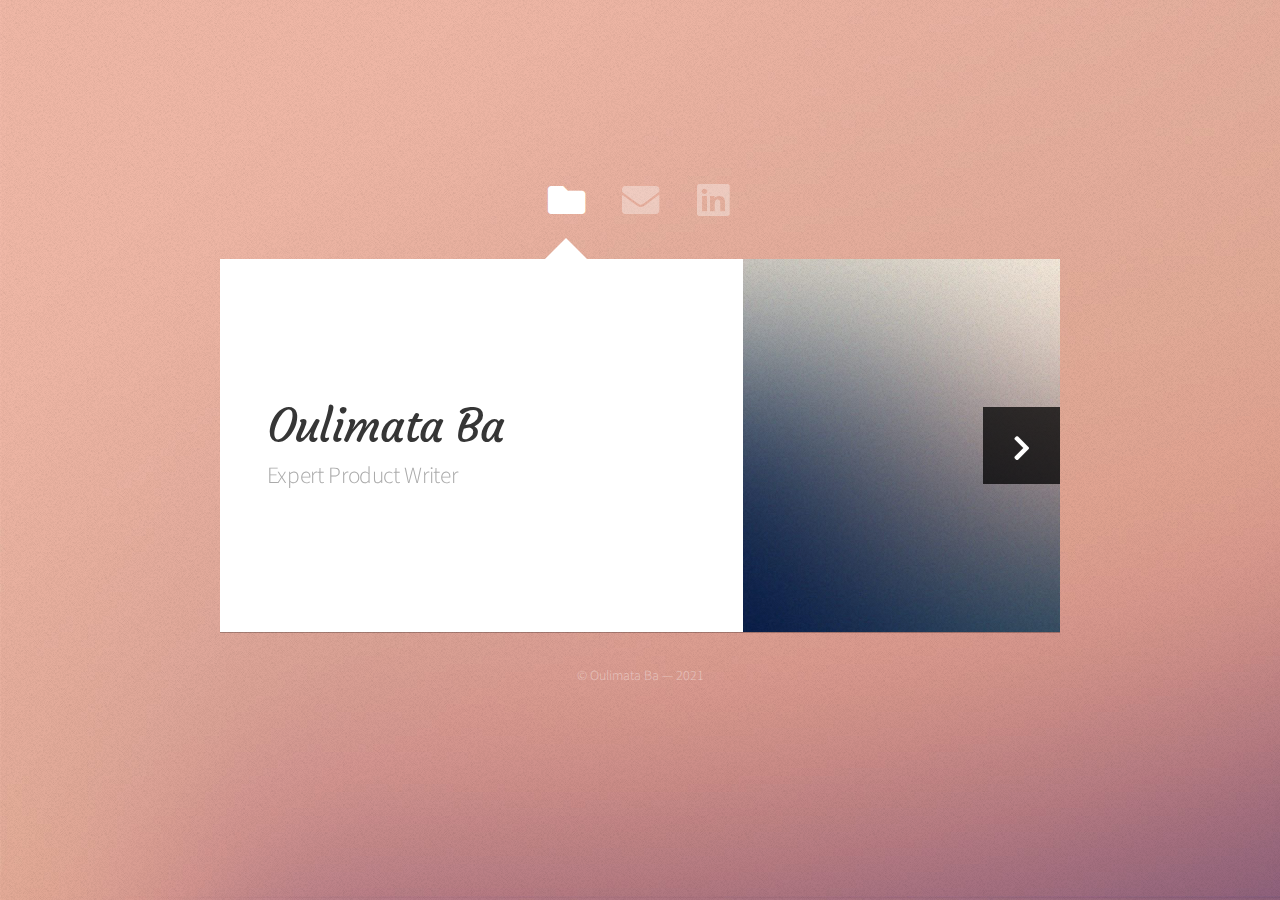
==== commit c30c3e80: "Add Courgette font" ====
--- a/index.html
+++ b/index.html
@@ -6,7 +6,6 @@
 		<meta name="viewport" content="width=device-width, initial-scale=1, user-scalable=no" />
 		<link rel="stylesheet" href="assets/css/main.css" />
 		<noscript><link rel="stylesheet" href="assets/css/noscript.css" /></noscript>
-	</head>
 	<body class="is-preload">
 
 		<!-- Wrapper-->
@@ -14,10 +13,9 @@
 
 				<!-- Nav -->
 					<nav id="nav">
-						<a href="#" class="icon solid fa-home"><span>Home</span></a>
-						<a href="#work" class="icon solid fa-folder"><span>Work</span></a>
-						<a href="#contact" class="icon solid fa-envelope"><span>Contact</span></a>
-						<a href="https://twitter.com/ajlkn" class="icon brands fa-twitter"><span>Twitter</span></a>
+						<a href="https://www.oulimata.com/portfolio.html" class="icon solid fa-folder"><span>Portfolio</span></a>
+						<a href="mailto:oulimatab@gmail.com" class="icon solid fa-envelope"><span>Contact</span></a>
+						<a href="https://www.linkedin.com/mwlite/in/oulimata" class="icon brands fa-linkedin"><span>Linkedin</span></a>
 					</nav>
 
 				<!-- Main -->
@@ -26,93 +24,17 @@
 						<!-- Me -->
 							<article id="home" class="panel intro">
 								<header>
-									<h1>Oulimata Ba</h1>
-									<p>Senior Product Writer</p>
+									<h1 id="name">Oulimata Ba</h1>
+									<p>Expert Product Writer</p>
 								</header>
-								<a href="#work" class="jumplink pic">
+								<a href="https://www.oulimata.com/portfolio.html" class="jumplink pic">
 									<span class="arrow icon solid fa-chevron-right"><span>See my work</span></span>
 									<img src="images/me.jpg" alt="" />
 								</a>
 							</article>
 
-						<!-- Work -->
-							<article id="work" class="panel">
-								<header>
-									<h2>Work</h2>
-								</header>
-								<p>
-									Phasellus enim sapien, blandit ullamcorper elementum eu, condimentum eu elit.
-									Vestibulum ante ipsum primis in faucibus orci luctus et ultrices posuere cubilia
-									luctus elit eget interdum.
-								</p>
-								<section>
-									<div class="row">
-										<div class="col-4 col-6-medium col-12-small">
-											<a href="#" class="image fit"><img src="images/pic01.jpg" alt=""></a>
-										</div>
-										<div class="col-4 col-6-medium col-12-small">
-											<a href="#" class="image fit"><img src="images/pic02.jpg" alt=""></a>
-										</div>
-										<div class="col-4 col-6-medium col-12-small">
-											<a href="#" class="image fit"><img src="images/pic03.jpg" alt=""></a>
-										</div>
-										<div class="col-4 col-6-medium col-12-small">
-											<a href="#" class="image fit"><img src="images/pic04.jpg" alt=""></a>
-										</div>
-										<div class="col-4 col-6-medium col-12-small">
-											<a href="#" class="image fit"><img src="images/pic05.jpg" alt=""></a>
-										</div>
-										<div class="col-4 col-6-medium col-12-small">
-											<a href="#" class="image fit"><img src="images/pic06.jpg" alt=""></a>
-										</div>
-										<div class="col-4 col-6-medium col-12-small">
-											<a href="#" class="image fit"><img src="images/pic07.jpg" alt=""></a>
-										</div>
-										<div class="col-4 col-6-medium col-12-small">
-											<a href="#" class="image fit"><img src="images/pic08.jpg" alt=""></a>
-										</div>
-										<div class="col-4 col-6-medium col-12-small">
-											<a href="#" class="image fit"><img src="images/pic09.jpg" alt=""></a>
-										</div>
-										<div class="col-4 col-6-medium col-12-small">
-											<a href="#" class="image fit"><img src="images/pic10.jpg" alt=""></a>
-										</div>
-										<div class="col-4 col-6-medium col-12-small">
-											<a href="#" class="image fit"><img src="images/pic11.jpg" alt=""></a>
-										</div>
-										<div class="col-4 col-6-medium col-12-small">
-											<a href="#" class="image fit"><img src="images/pic12.jpg" alt=""></a>
-										</div>
-									</div>
-								</section>
-							</article>
-
 						<!-- Contact -->
 							<article id="contact" class="panel">
-								<header>
-									<h2>Contact Me</h2>
-								</header>
-								<form action="#" method="post">
-									<div>
-										<div class="row">
-											<div class="col-6 col-12-medium">
-												<input type="text" name="name" placeholder="Name" />
-											</div>
-											<div class="col-6 col-12-medium">
-												<input type="text" name="email" placeholder="Email" />
-											</div>
-											<div class="col-12">
-												<input type="text" name="subject" placeholder="Subject" />
-											</div>
-											<div class="col-12">
-												<textarea name="message" placeholder="Message" rows="6"></textarea>
-											</div>
-											<div class="col-12">
-												<input type="submit" value="Send Message" />
-											</div>
-										</div>
-									</div>
-								</form>
 							</article>
 
 					</div>
@@ -120,7 +42,7 @@
 				<!-- Footer -->
 					<div id="footer">
 						<ul class="copyright">
-							<li>&copy; 2021</li>
+							<li>&copy; Oulimata Ba — 2021</li>
 						</ul>
 					</div>
 
--- a/assets/css/main.css
+++ b/assets/css/main.css
@@ -1,4 +1,4 @@
-@import url("https://fonts.googleapis.com/css?family=Source+Sans+Pro:300,400,300italic,400italic");
+@import url('https://fonts.googleapis.com/css2?family=Source+Sans+Pro:300,400,300italic,400italic&family=Courgette');
 @import url("fontawesome-all.min.css");
 
 
@@ -66,6 +66,10 @@
 	-ms-appearance: none;
 	appearance: none;
 }
+
+	#name {
+		font-family: 'Courgette', cursive;
+	}
 
 /* Row */
 
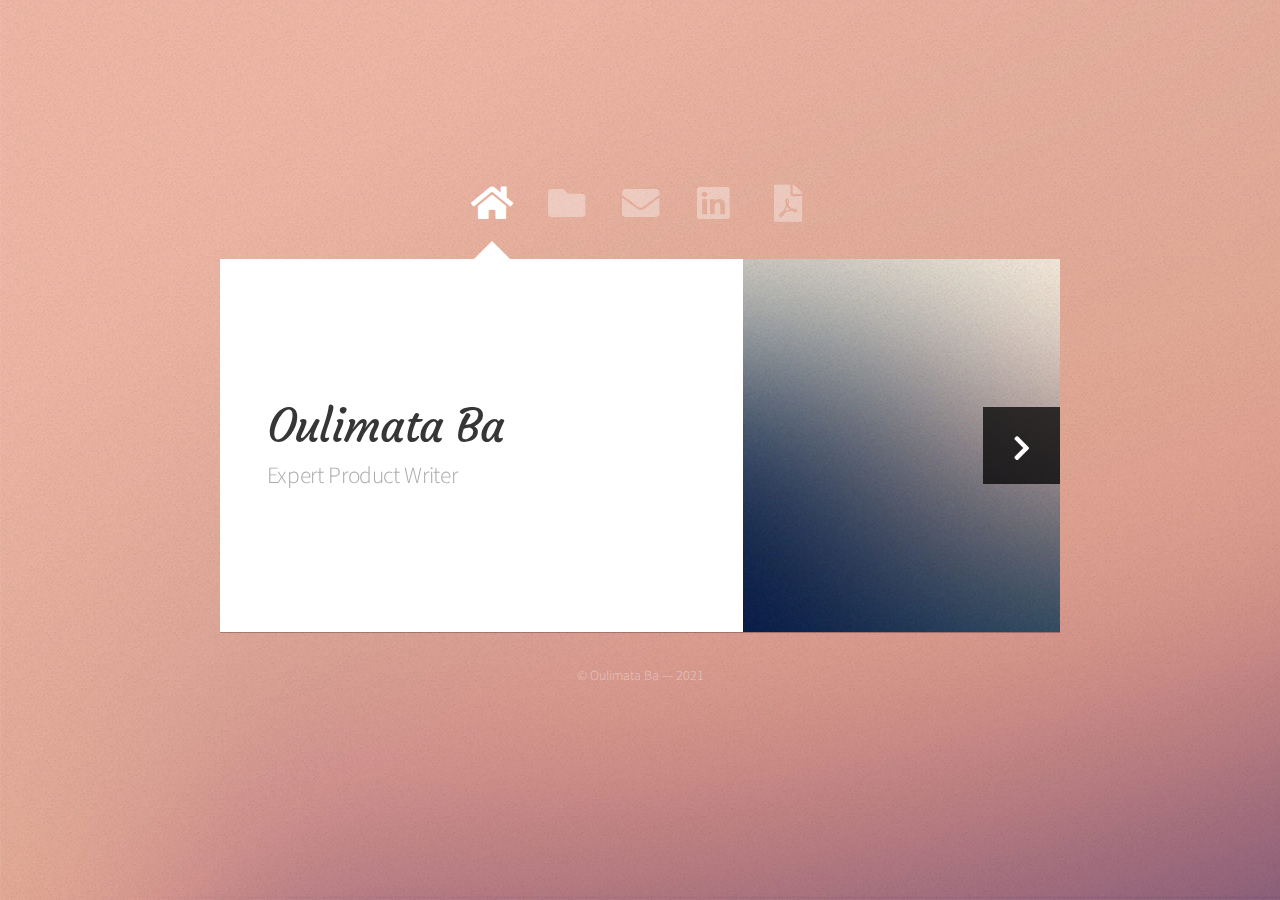
==== commit 04b52b44: "Add resume button/icon" ====
--- a/index.html
+++ b/index.html
@@ -13,9 +13,11 @@
 
 				<!-- Nav -->
 					<nav id="nav">
+						<a href="#" class="icon solid fa-home"><span>Home</span></a>
 						<a href="https://www.oulimata.com/portfolio.html" class="icon solid fa-folder"><span>Portfolio</span></a>
 						<a href="mailto:oulimatab@gmail.com" class="icon solid fa-envelope"><span>Contact</span></a>
 						<a href="https://www.linkedin.com/mwlite/in/oulimata" class="icon brands fa-linkedin"><span>Linkedin</span></a>
+						<a href="Oulimata_Ba_Resume_2021.pdf" class="fas fa-file-pdf"><span>Resume</span></a>
 					</nav>
 
 				<!-- Main -->
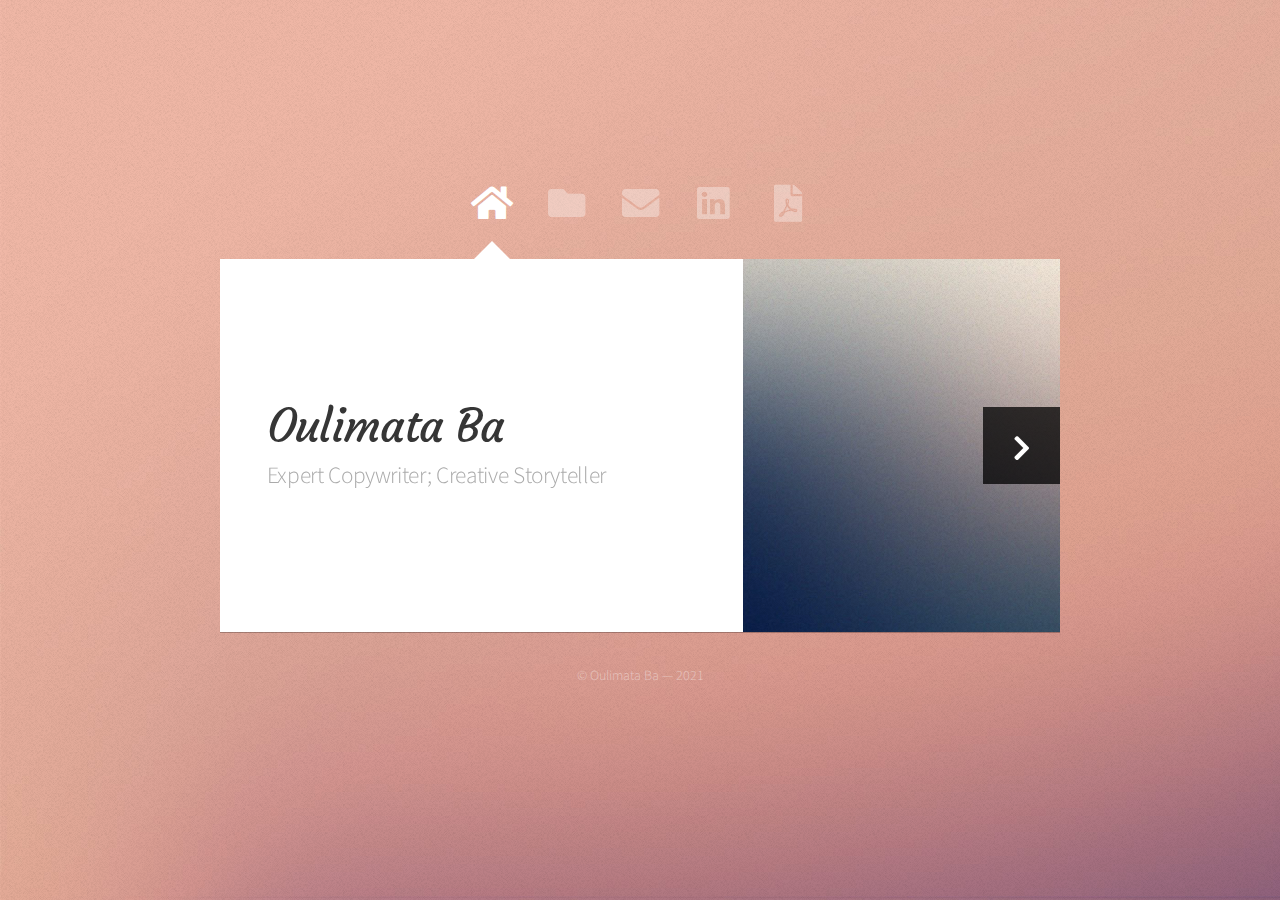
==== commit fc8d7f14: "Fix typo" ====
--- a/index.html
+++ b/index.html
@@ -27,7 +27,7 @@
 							<article id="home" class="panel intro">
 								<header>
 									<h1 id="name">Oulimata Ba</h1>
-									<p>Expert Product Writer</p>
+									<p>Expert Copywriter; Creative Storyteller</p>
 								</header>
 								<a href="https://www.oulimata.com/portfolio.html" class="jumplink pic">
 									<span class="arrow icon solid fa-chevron-right"><span>See my work</span></span>
@@ -58,4 +58,4 @@
 			<script src="assets/js/main.js"></script>
 
 	</body>
-</html>+</html>
